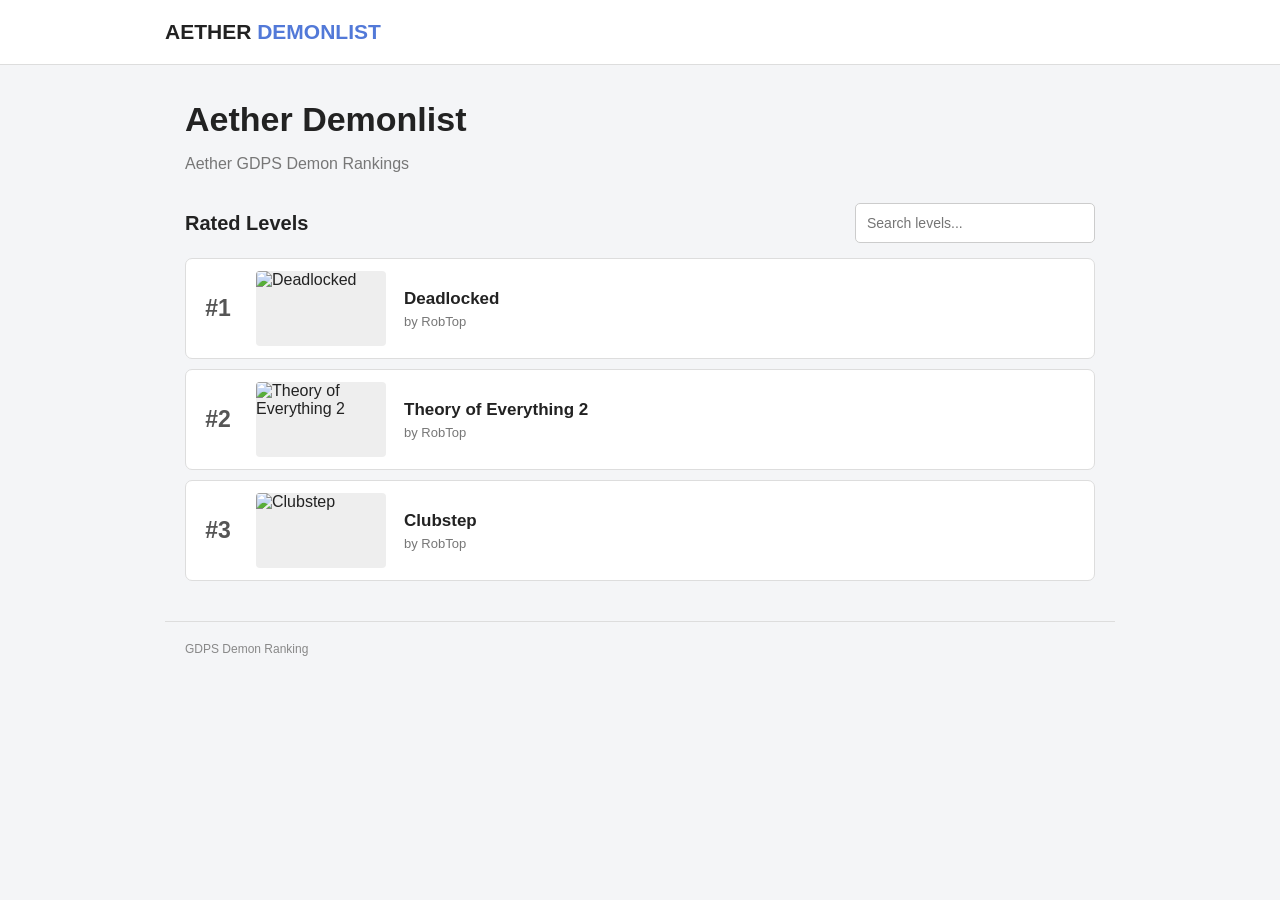
==== index.html @ 77951def "Rename aetherdemonlist.html to index.html" ====
<!DOCTYPE html>
<html lang="en">
<head>
<meta charset="UTF-8">
<meta name="viewport" content="width=device-width, initial-scale=1.0">
<title>Aether Demonlist</title>

<style>
* { box-sizing: border-box; }

body {
    margin: 0;
    background: #f4f5f7;
    color: #222;
    font-family: Arial, sans-serif;
}

header {
    background: white;
    border-bottom: 1px solid #ddd;
    padding: 20px;
}

nav {
    max-width: 950px;
    margin: auto;
    font-size: 21px;
    font-weight: bold;
}

nav span { color: #5279d8; }

main {
    max-width: 950px;
    margin: 35px auto;
    padding: 0 20px;
}

h1 {
    font-size: 34px;
    margin-bottom: 8px;
}

.subtitle {
    color: #777;
    margin-bottom: 30px;
}

.toolbar {
    display: flex;
    justify-content: space-between;
    align-items: center;
    gap: 15px;
    flex-wrap: wrap;
    margin-bottom: 15px;
}

h2 {
    font-size: 20px;
    margin: 0;
}

input {
    padding: 11px;
    border: 1px solid #ccc;
    border-radius: 5px;
    font-size: 14px;
    width: 240px;
}

.level {
    display: flex;
    align-items: center;
    gap: 18px;
    background: white;
    border: 1px solid #ddd;
    border-radius: 7px;
    padding: 12px;
    margin-bottom: 10px;
}

.rank {
    width: 40px;
    text-align: center;
    font-size: 23px;
    font-weight: bold;
    color: #555;
    flex-shrink: 0;
}

.thumbnail {
    width: 130px;
    height: 75px;
    object-fit: cover;
    background: #eee;
    border-radius: 4px;
    flex-shrink: 0;
}

.info { min-width: 0; }

.name {
    font-size: 17px;
    font-weight: bold;
    margin-bottom: 5px;
}

.creator {
    font-size: 13px;
    color: #777;
}

#empty {
    display: none;
    padding: 25px;
    color: #777;
    text-align: center;
}

footer {
    max-width: 950px;
    margin: 40px auto 0;
    padding: 20px;
    color: #888;
    font-size: 12px;
    border-top: 1px solid #ddd;
}

@media (max-width: 500px) {
    main { padding: 0 12px; }

    .level {
        gap: 10px;
        padding: 9px;
    }

    .rank {
        width: 27px;
        font-size: 19px;
    }

    .thumbnail {
        width: 85px;
        height: 60px;
    }

    .name { font-size: 14px; }

    input { width: 100%; }
}
</style>
</head>

<body>
<header>
    <nav>AETHER <span>DEMONLIST</span></nav>
</header>

<main>
    <h1>Aether Demonlist</h1>
    <p class="subtitle">Aether GDPS Demon Rankings</p>

    <div class="toolbar">
        <h2>Rated Levels</h2>
        <input id="search" type="search"
               placeholder="Search levels..."
               aria-label="Search levels">
    </div>

    <section id="levels">
        <article class="level" data-search="deadlocked robtop">
            <div class="rank">#1</div>
            <img
                class="thumbnail"
                src="https://geometry.games/images/geometry-dash-deadlocked.png"
                alt="Deadlocked">
            <div class="info">
                <div class="name">Deadlocked</div>
                <div class="creator">by RobTop</div>
            </div>
        </article>

        <article class="level" data-search="theory of everything 2 toe2 robtop">
            <div class="rank">#2</div>
            <img
                class="thumbnail"
                src="https://vignette.wikia.nocookie.net/geometry-dash/images/a/a8/TheoryOfEverything2Menu.png/revision/latest/scale-to-width-down/999?cb=20170503181239"
                alt="Theory of Everything 2">
            <div class="info">
                <div class="name">Theory of Everything 2</div>
                <div class="creator">by RobTop</div>
            </div>
        </article>

        <article class="level" data-search="clubstep robtop">
            <div class="rank">#3</div>
            <img
                class="thumbnail"
                src="https://causalzap.com/images/blogs/gd-clubstep-beginner-gate.webp"
                alt="Clubstep">
            <div class="info">
                <div class="name">Clubstep</div>
                <div class="creator">by RobTop</div>
            </div>
        </article>
    </section>

    <div id="empty">No rated levels found.</div>
</main>

<footer>
    GDPS Demon Ranking
</footer>

<script>
const search = document.getElementById("search");
const levels = [...document.querySelectorAll(".level")];
const empty = document.getElementById("empty");

search.addEventListener("input", () => {
    const query = search.value.toLowerCase().trim();
    let visible = 0;

    levels.forEach(level => {
        const matches = level.dataset.search.includes(query);
        level.style.display = matches ? "flex" : "none";
        if (matches) visible++;
    });

    empty.style.display = visible ? "none" : "block";
});
</script>
</body>
</html>
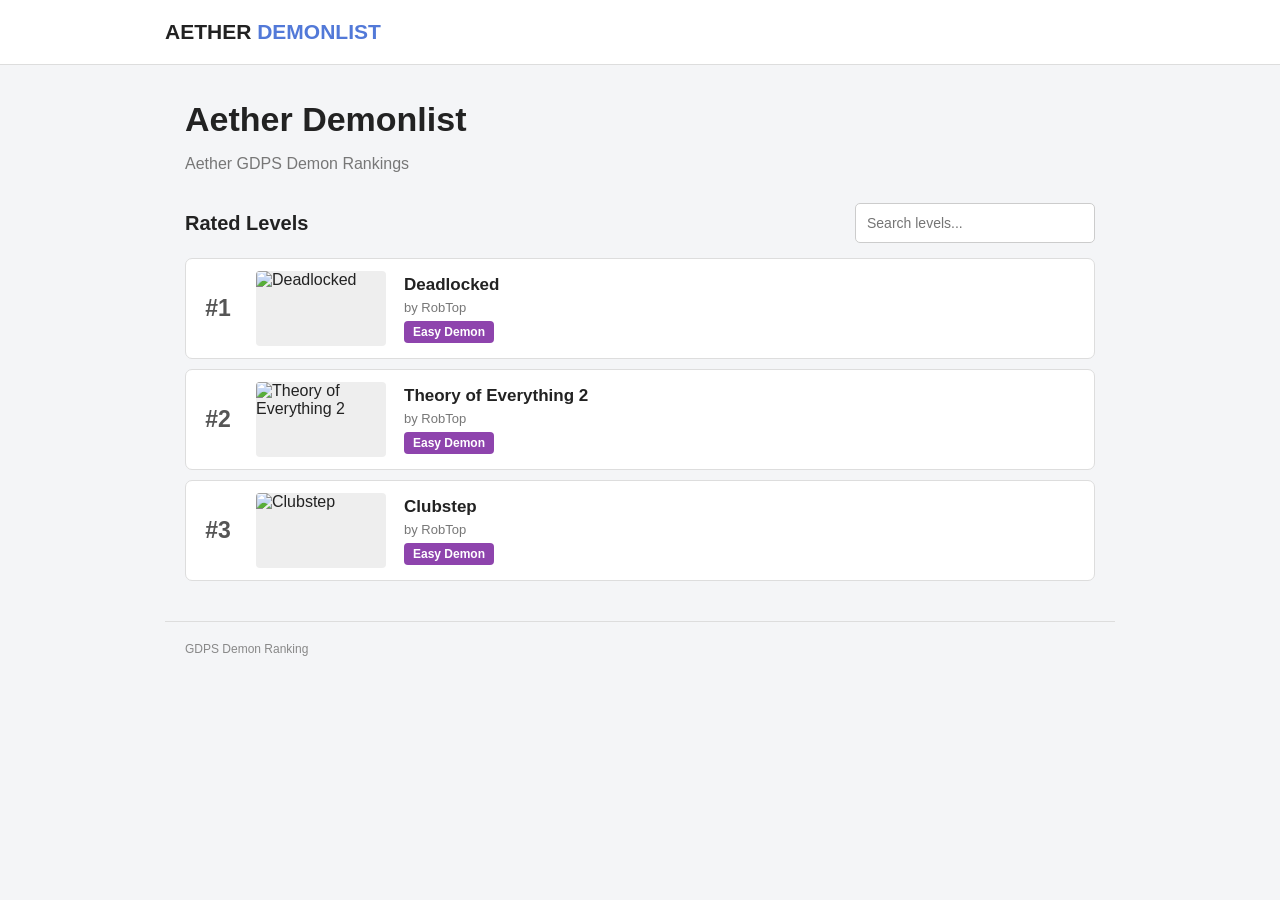
==== commit 3803ab26: "Update index.html" ====
--- a/index.html
+++ b/index.html
@@ -109,6 +109,17 @@
 .creator {
     font-size: 13px;
     color: #777;
+    margin-bottom: 6px;
+}
+
+.difficulty {
+    display: inline-block;
+    background: #8e44ad;
+    color: white;
+    font-size: 12px;
+    font-weight: bold;
+    padding: 4px 9px;
+    border-radius: 4px;
 }
 
 #empty {
@@ -169,7 +180,7 @@
     </div>
 
     <section id="levels">
-        <article class="level" data-search="deadlocked robtop">
+        <article class="level" data-search="deadlocked robtop easy demon">
             <div class="rank">#1</div>
             <img
                 class="thumbnail"
@@ -178,10 +189,11 @@
             <div class="info">
                 <div class="name">Deadlocked</div>
                 <div class="creator">by RobTop</div>
+                <span class="difficulty">Easy Demon</span>
             </div>
         </article>
 
-        <article class="level" data-search="theory of everything 2 toe2 robtop">
+        <article class="level" data-search="theory of everything 2 toe2 robtop easy demon">
             <div class="rank">#2</div>
             <img
                 class="thumbnail"
@@ -190,10 +202,11 @@
             <div class="info">
                 <div class="name">Theory of Everything 2</div>
                 <div class="creator">by RobTop</div>
+                <span class="difficulty">Easy Demon</span>
             </div>
         </article>
 
-        <article class="level" data-search="clubstep robtop">
+        <article class="level" data-search="clubstep robtop easy demon">
             <div class="rank">#3</div>
             <img
                 class="thumbnail"
@@ -202,6 +215,7 @@
             <div class="info">
                 <div class="name">Clubstep</div>
                 <div class="creator">by RobTop</div>
+                <span class="difficulty">Easy Demon</span>
             </div>
         </article>
     </section>
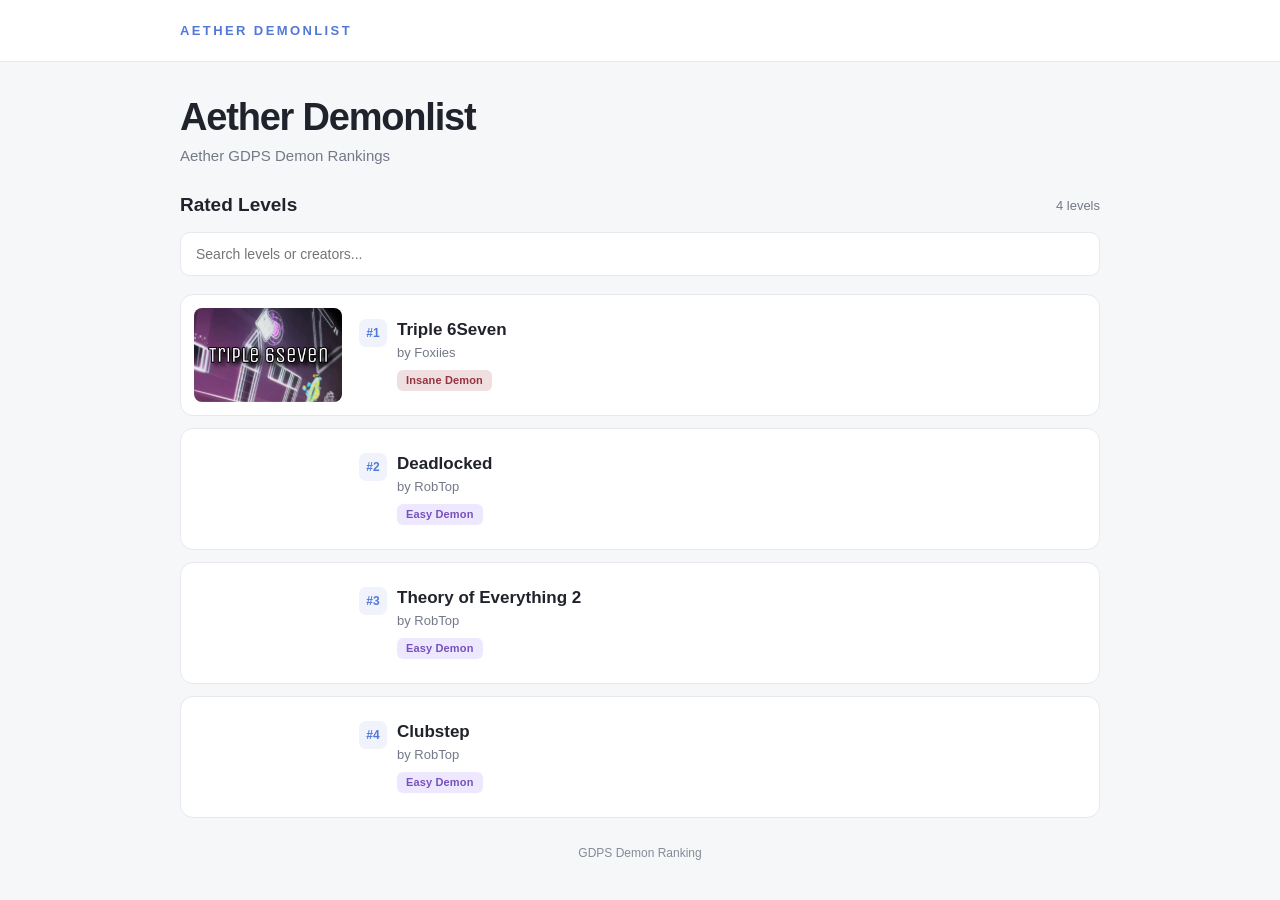
==== commit 4d632365: "Update index.html Added Triple 6Seven to the DL." ====
--- a/index.html
+++ b/index.html
@@ -1,249 +1,82 @@
-
 <!DOCTYPE html>
 <html lang="en">
 <head>
 <meta charset="UTF-8">
-<meta name="viewport" content="width=device-width, initial-scale=1.0">
+<meta name="viewport" content="width=device-width, initial-scale=1">
+<meta name="theme-color" content="#ffffff">
+<meta name="description" content="Aether Demonlist — Geometry Dash demon rankings and rated levels.">
 <title>Aether Demonlist</title>
-
 <style>
-* { box-sizing: border-box; }
-
-body {
-    margin: 0;
-    background: #f4f5f7;
-    color: #222;
-    font-family: Arial, sans-serif;
-}
-
-header {
-    background: white;
-    border-bottom: 1px solid #ddd;
-    padding: 20px;
-}
-
-nav {
-    max-width: 950px;
-    margin: auto;
-    font-size: 21px;
-    font-weight: bold;
-}
-
-nav span { color: #5279d8; }
-
-main {
-    max-width: 950px;
-    margin: 35px auto;
-    padding: 0 20px;
-}
-
-h1 {
-    font-size: 34px;
-    margin-bottom: 8px;
-}
-
-.subtitle {
-    color: #777;
-    margin-bottom: 30px;
-}
-
-.toolbar {
-    display: flex;
-    justify-content: space-between;
-    align-items: center;
-    gap: 15px;
-    flex-wrap: wrap;
-    margin-bottom: 15px;
-}
-
-h2 {
-    font-size: 20px;
-    margin: 0;
-}
-
-input {
-    padding: 11px;
-    border: 1px solid #ccc;
-    border-radius: 5px;
-    font-size: 14px;
-    width: 240px;
-}
-
-.level {
-    display: flex;
-    align-items: center;
-    gap: 18px;
-    background: white;
-    border: 1px solid #ddd;
-    border-radius: 7px;
-    padding: 12px;
-    margin-bottom: 10px;
-}
-
-.rank {
-    width: 40px;
-    text-align: center;
-    font-size: 23px;
-    font-weight: bold;
-    color: #555;
-    flex-shrink: 0;
-}
-
-.thumbnail {
-    width: 130px;
-    height: 75px;
-    object-fit: cover;
-    background: #eee;
-    border-radius: 4px;
-    flex-shrink: 0;
-}
-
-.info { min-width: 0; }
-
-.name {
-    font-size: 17px;
-    font-weight: bold;
-    margin-bottom: 5px;
-}
-
-.creator {
-    font-size: 13px;
-    color: #777;
-    margin-bottom: 6px;
-}
-
-.difficulty {
-    display: inline-block;
-    background: #8e44ad;
-    color: white;
-    font-size: 12px;
-    font-weight: bold;
-    padding: 4px 9px;
-    border-radius: 4px;
-}
-
-#empty {
-    display: none;
-    padding: 25px;
-    color: #777;
-    text-align: center;
-}
-
-footer {
-    max-width: 950px;
-    margin: 40px auto 0;
-    padding: 20px;
-    color: #888;
-    font-size: 12px;
-    border-top: 1px solid #ddd;
-}
-
-@media (max-width: 500px) {
-    main { padding: 0 12px; }
-
-    .level {
-        gap: 10px;
-        padding: 9px;
-    }
-
-    .rank {
-        width: 27px;
-        font-size: 19px;
-    }
-
-    .thumbnail {
-        width: 85px;
-        height: 60px;
-    }
-
-    .name { font-size: 14px; }
-
-    input { width: 100%; }
-}
+:root{--blue:#5279d8;--text:#20232b;--muted:#737987;--page:#f6f7f9;--border:#e7e9ef;--insane-red:#96323c}
+*{box-sizing:border-box}
+body{margin:0;background:var(--page);color:var(--text);font-family:Inter,-apple-system,BlinkMacSystemFont,"Segoe UI",Roboto,Arial,sans-serif}
+header{background:#fff;border-bottom:1px solid var(--border);padding:23px 20px}
+.header-inner,main,footer{width:min(920px,calc(100% - 32px));margin:0 auto}
+.brand{color:var(--blue);font-size:13px;font-weight:800;letter-spacing:2.4px}
+.hero{padding:34px 0 24px}
+h1{margin:0 0 8px;font-size:clamp(28px,5vw,38px);letter-spacing:-1.2px}
+.subtitle{margin:0;color:var(--muted);font-size:15px}
+.section-heading{display:flex;align-items:center;justify-content:space-between;gap:16px;margin:6px 0 16px}
+h2{font-size:19px;margin:0}.count{color:var(--muted);font-size:13px}
+.search-wrap{margin:0 0 18px}
+#search{width:100%;border:1px solid var(--border);border-radius:10px;padding:13px 15px;background:#fff;color:var(--text);font-size:14px;outline:none}
+#search:focus{border-color:var(--blue)}
+.level-list{display:grid;gap:12px}
+.level-card{display:grid;grid-template-columns:148px minmax(0,1fr);gap:17px;padding:13px;background:#fff;border:1px solid var(--border);border-radius:13px;min-width:0}
+.thumbnail{width:148px;height:94px;object-fit:cover;border-radius:8px;background:#eceef3;display:block}
+.level-info{min-width:0;align-self:center}
+.level-top{display:flex;align-items:flex-start;gap:10px}
+.rank{flex:0 0 auto;display:grid;place-items:center;width:28px;height:28px;border-radius:7px;background:#f0f3fb;color:var(--blue);font-size:12px;font-weight:800}
+.level-name{margin:1px 0 5px;font-size:17px;font-weight:750;overflow-wrap:anywhere}
+.creator{color:var(--muted);font-size:13px;margin:0 0 10px}
+.difficulty{display:inline-block;padding:5px 9px;border-radius:6px;font-size:11px;line-height:1;font-weight:750;letter-spacing:.15px;background:#eee8ff;color:#7650bd}
+.difficulty.insane{background:#f0dfe1;color:var(--insane-red)}
+.empty{display:none;padding:24px;text-align:center;color:var(--muted);background:#fff;border:1px solid var(--border);border-radius:12px}
+footer{padding:28px 0 32px;color:#858b98;font-size:12px;text-align:center}
+@media(max-width:520px){.level-card{grid-template-columns:108px minmax(0,1fr);gap:12px;padding:10px}.thumbnail{width:108px;height:84px}.level-name{font-size:15px}.level-top{gap:7px}.rank{width:25px;height:25px}}
 </style>
 </head>
-
 <body>
-<header>
-    <nav>AETHER <span>DEMONLIST</span></nav>
-</header>
-
+<header><div class="header-inner"><div class="brand">AETHER DEMONLIST</div></div></header>
 <main>
-    <h1>Aether Demonlist</h1>
-    <p class="subtitle">Aether GDPS Demon Rankings</p>
-
-    <div class="toolbar">
-        <h2>Rated Levels</h2>
-        <input id="search" type="search"
-               placeholder="Search levels..."
-               aria-label="Search levels">
-    </div>
-
-    <section id="levels">
-        <article class="level" data-search="deadlocked robtop easy demon">
-            <div class="rank">#1</div>
-            <img
-                class="thumbnail"
-                src="https://geometry.games/images/geometry-dash-deadlocked.png"
-                alt="Deadlocked">
-            <div class="info">
-                <div class="name">Deadlocked</div>
-                <div class="creator">by RobTop</div>
-                <span class="difficulty">Easy Demon</span>
-            </div>
-        </article>
-
-        <article class="level" data-search="theory of everything 2 toe2 robtop easy demon">
-            <div class="rank">#2</div>
-            <img
-                class="thumbnail"
-                src="https://vignette.wikia.nocookie.net/geometry-dash/images/a/a8/TheoryOfEverything2Menu.png/revision/latest/scale-to-width-down/999?cb=20170503181239"
-                alt="Theory of Everything 2">
-            <div class="info">
-                <div class="name">Theory of Everything 2</div>
-                <div class="creator">by RobTop</div>
-                <span class="difficulty">Easy Demon</span>
-            </div>
-        </article>
-
-        <article class="level" data-search="clubstep robtop easy demon">
-            <div class="rank">#3</div>
-            <img
-                class="thumbnail"
-                src="https://causalzap.com/images/blogs/gd-clubstep-beginner-gate.webp"
-                alt="Clubstep">
-            <div class="info">
-                <div class="name">Clubstep</div>
-                <div class="creator">by RobTop</div>
-                <span class="difficulty">Easy Demon</span>
-            </div>
-        </article>
-    </section>
-
-    <div id="empty">No rated levels found.</div>
+<section class="hero"><h1>Aether Demonlist</h1><p class="subtitle">Aether GDPS Demon Rankings</p></section>
+<section aria-labelledby="rated-title">
+<div class="section-heading"><h2 id="rated-title">Rated Levels</h2><span class="count" id="level-count">4 levels</span></div>
+<div class="search-wrap"><input id="search" type="search" placeholder="Search levels or creators..." aria-label="Search levels or creators"></div>
+<div class="level-list" id="level-list">
+<article class="level-card" data-search="triple 6seven foxiies insane demon">
+<img class="thumbnail" src="[data-uri]" alt="Triple 6Seven level thumbnail">
+<div class="level-info"><div class="level-top"><span class="rank">#1</span><div><h3 class="level-name">Triple 6Seven</h3><p class="creator">by Foxiies</p><span class="difficulty insane">Insane Demon</span></div></div></div>
+</article>
+<article class="level-card" data-search="deadlocked robtop easy demon">
+<img class="thumbnail" src="https://geometry.games/assets/images/levels/deadlocked.png" alt="Deadlocked level thumbnail" loading="lazy" onerror="this.style.visibility='hidden'">
+<div class="level-info"><div class="level-top"><span class="rank">#2</span><div><h3 class="level-name">Deadlocked</h3><p class="creator">by RobTop</p><span class="difficulty">Easy Demon</span></div></div></div>
+</article>
+<article class="level-card" data-search="theory of everything 2 toe2 robtop easy demon">
+<img class="thumbnail" src="https://www.causalzap.com/images/levels/theory-of-everything-2.png" alt="Theory of Everything 2 level thumbnail" loading="lazy" onerror="this.style.visibility='hidden'">
+<div class="level-info"><div class="level-top"><span class="rank">#3</span><div><h3 class="level-name">Theory of Everything 2</h3><p class="creator">by RobTop</p><span class="difficulty">Easy Demon</span></div></div></div>
+</article>
+<article class="level-card" data-search="clubstep robtop easy demon">
+<img class="thumbnail" src="https://static.wikia.nocookie.net/geometry-dash/images/clubstep.png" alt="Clubstep level thumbnail" loading="lazy" onerror="this.style.visibility='hidden'">
+<div class="level-info"><div class="level-top"><span class="rank">#4</span><div><h3 class="level-name">Clubstep</h3><p class="creator">by RobTop</p><span class="difficulty">Easy Demon</span></div></div></div>
+</article>
+</div>
+<div class="empty" id="empty-state">No levels found.</div>
+</section>
 </main>
-
-<footer>
-    GDPS Demon Ranking
-</footer>
-
+<footer>GDPS Demon Ranking</footer>
 <script>
-const search = document.getElementById("search");
-const levels = [...document.querySelectorAll(".level")];
-const empty = document.getElementById("empty");
-
-search.addEventListener("input", () => {
-    const query = search.value.toLowerCase().trim();
-    let visible = 0;
-
-    levels.forEach(level => {
-        const matches = level.dataset.search.includes(query);
-        level.style.display = matches ? "flex" : "none";
-        if (matches) visible++;
-    });
-
-    empty.style.display = visible ? "none" : "block";
-});
+const search=document.getElementById('search');
+const cards=Array.from(document.querySelectorAll('.level-card'));
+const count=document.getElementById('level-count');
+const empty=document.getElementById('empty-state');
+function filterLevels(){
+ const query=search.value.trim().toLowerCase();let visible=0;
+ cards.forEach(card=>{const match=card.dataset.search.includes(query);card.style.display=match?'grid':'none';if(match)visible++;});
+ count.textContent=visible+' '+(visible===1?'level':'levels');
+ empty.style.display=visible?'none':'block';
+}
+search.addEventListener('input',filterLevels);
 </script>
 </body>
 </html>
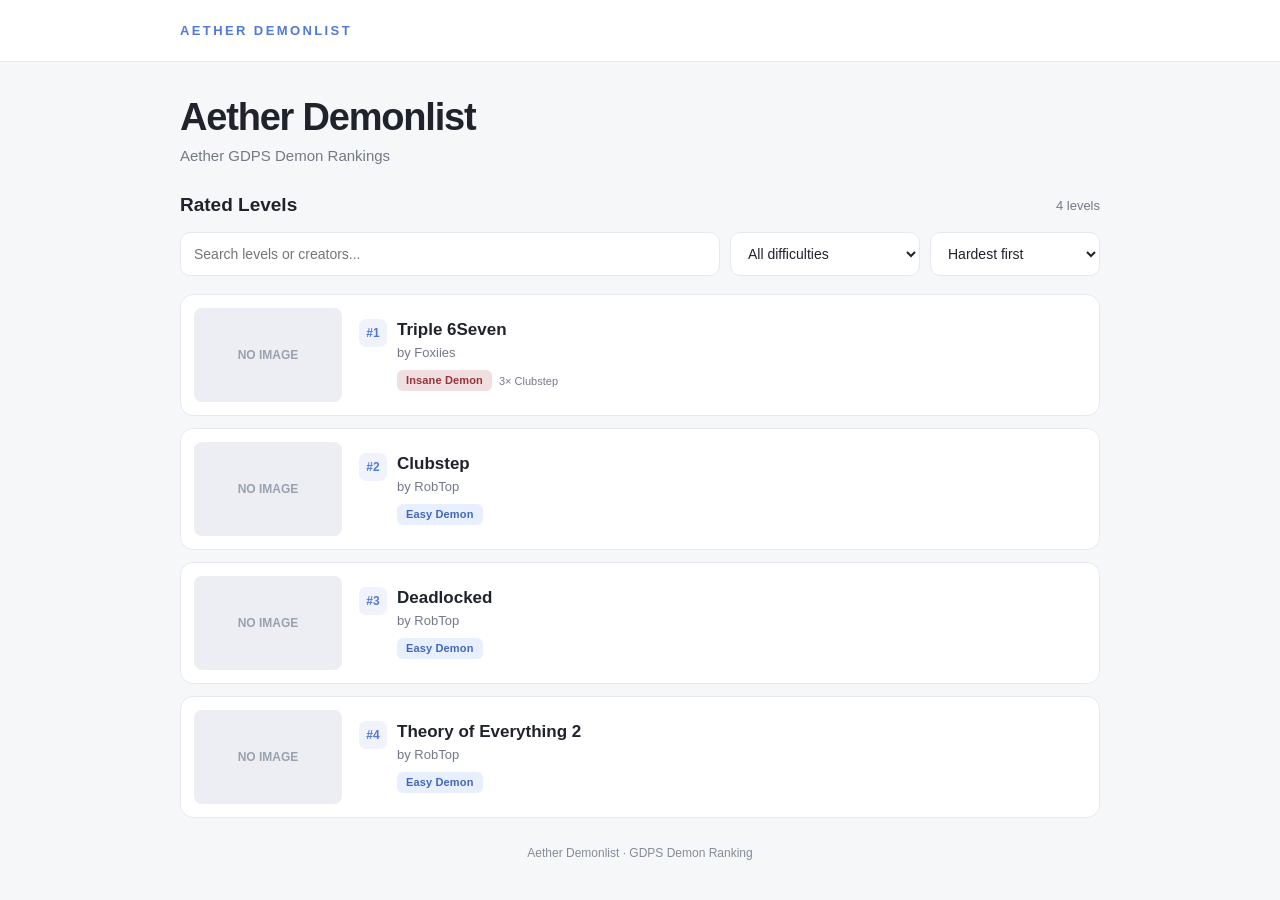
==== commit a8513668: "Intital Release 1.0.0 Initial Release" ====
--- a/index.html
+++ b/index.html
@@ -1,82 +1,51 @@
-<!DOCTYPE html>
-<html lang="en">
-<head>
-<meta charset="UTF-8">
-<meta name="viewport" content="width=device-width, initial-scale=1">
-<meta name="theme-color" content="#ffffff">
-<meta name="description" content="Aether Demonlist — Geometry Dash demon rankings and rated levels.">
-<title>Aether Demonlist</title>
-<style>
-:root{--blue:#5279d8;--text:#20232b;--muted:#737987;--page:#f6f7f9;--border:#e7e9ef;--insane-red:#96323c}
-*{box-sizing:border-box}
-body{margin:0;background:var(--page);color:var(--text);font-family:Inter,-apple-system,BlinkMacSystemFont,"Segoe UI",Roboto,Arial,sans-serif}
-header{background:#fff;border-bottom:1px solid var(--border);padding:23px 20px}
-.header-inner,main,footer{width:min(920px,calc(100% - 32px));margin:0 auto}
-.brand{color:var(--blue);font-size:13px;font-weight:800;letter-spacing:2.4px}
-.hero{padding:34px 0 24px}
-h1{margin:0 0 8px;font-size:clamp(28px,5vw,38px);letter-spacing:-1.2px}
-.subtitle{margin:0;color:var(--muted);font-size:15px}
-.section-heading{display:flex;align-items:center;justify-content:space-between;gap:16px;margin:6px 0 16px}
-h2{font-size:19px;margin:0}.count{color:var(--muted);font-size:13px}
-.search-wrap{margin:0 0 18px}
-#search{width:100%;border:1px solid var(--border);border-radius:10px;padding:13px 15px;background:#fff;color:var(--text);font-size:14px;outline:none}
-#search:focus{border-color:var(--blue)}
-.level-list{display:grid;gap:12px}
-.level-card{display:grid;grid-template-columns:148px minmax(0,1fr);gap:17px;padding:13px;background:#fff;border:1px solid var(--border);border-radius:13px;min-width:0}
-.thumbnail{width:148px;height:94px;object-fit:cover;border-radius:8px;background:#eceef3;display:block}
-.level-info{min-width:0;align-self:center}
-.level-top{display:flex;align-items:flex-start;gap:10px}
-.rank{flex:0 0 auto;display:grid;place-items:center;width:28px;height:28px;border-radius:7px;background:#f0f3fb;color:var(--blue);font-size:12px;font-weight:800}
-.level-name{margin:1px 0 5px;font-size:17px;font-weight:750;overflow-wrap:anywhere}
-.creator{color:var(--muted);font-size:13px;margin:0 0 10px}
-.difficulty{display:inline-block;padding:5px 9px;border-radius:6px;font-size:11px;line-height:1;font-weight:750;letter-spacing:.15px;background:#eee8ff;color:#7650bd}
-.difficulty.insane{background:#f0dfe1;color:var(--insane-red)}
-.empty{display:none;padding:24px;text-align:center;color:var(--muted);background:#fff;border:1px solid var(--border);border-radius:12px}
-footer{padding:28px 0 32px;color:#858b98;font-size:12px;text-align:center}
-@media(max-width:520px){.level-card{grid-template-columns:108px minmax(0,1fr);gap:12px;padding:10px}.thumbnail{width:108px;height:84px}.level-name{font-size:15px}.level-top{gap:7px}.rank{width:25px;height:25px}}
-</style>
-</head>
-<body>
-<header><div class="header-inner"><div class="brand">AETHER DEMONLIST</div></div></header>
-<main>
-<section class="hero"><h1>Aether Demonlist</h1><p class="subtitle">Aether GDPS Demon Rankings</p></section>
-<section aria-labelledby="rated-title">
-<div class="section-heading"><h2 id="rated-title">Rated Levels</h2><span class="count" id="level-count">4 levels</span></div>
-<div class="search-wrap"><input id="search" type="search" placeholder="Search levels or creators..." aria-label="Search levels or creators"></div>
-<div class="level-list" id="level-list">
-<article class="level-card" data-search="triple 6seven foxiies insane demon">
-<img class="thumbnail" src="[data-uri]" alt="Triple 6Seven level thumbnail">
-<div class="level-info"><div class="level-top"><span class="rank">#1</span><div><h3 class="level-name">Triple 6Seven</h3><p class="creator">by Foxiies</p><span class="difficulty insane">Insane Demon</span></div></div></div>
-</article>
-<article class="level-card" data-search="deadlocked robtop easy demon">
-<img class="thumbnail" src="https://geometry.games/assets/images/levels/deadlocked.png" alt="Deadlocked level thumbnail" loading="lazy" onerror="this.style.visibility='hidden'">
-<div class="level-info"><div class="level-top"><span class="rank">#2</span><div><h3 class="level-name">Deadlocked</h3><p class="creator">by RobTop</p><span class="difficulty">Easy Demon</span></div></div></div>
-</article>
-<article class="level-card" data-search="theory of everything 2 toe2 robtop easy demon">
-<img class="thumbnail" src="https://www.causalzap.com/images/levels/theory-of-everything-2.png" alt="Theory of Everything 2 level thumbnail" loading="lazy" onerror="this.style.visibility='hidden'">
-<div class="level-info"><div class="level-top"><span class="rank">#3</span><div><h3 class="level-name">Theory of Everything 2</h3><p class="creator">by RobTop</p><span class="difficulty">Easy Demon</span></div></div></div>
-</article>
-<article class="level-card" data-search="clubstep robtop easy demon">
-<img class="thumbnail" src="https://static.wikia.nocookie.net/geometry-dash/images/clubstep.png" alt="Clubstep level thumbnail" loading="lazy" onerror="this.style.visibility='hidden'">
-<div class="level-info"><div class="level-top"><span class="rank">#4</span><div><h3 class="level-name">Clubstep</h3><p class="creator">by RobTop</p><span class="difficulty">Easy Demon</span></div></div></div>
-</article>
-</div>
-<div class="empty" id="empty-state">No levels found.</div>
-</section>
-</main>
-<footer>GDPS Demon Ranking</footer>
-<script>
-const search=document.getElementById('search');
-const cards=Array.from(document.querySelectorAll('.level-card'));
-const count=document.getElementById('level-count');
-const empty=document.getElementById('empty-state');
-function filterLevels(){
- const query=search.value.trim().toLowerCase();let visible=0;
- cards.forEach(card=>{const match=card.dataset.search.includes(query);card.style.display=match?'grid':'none';if(match)visible++;});
- count.textContent=visible+' '+(visible===1?'level':'levels');
- empty.style.display=visible?'none':'block';
-}
-search.addEventListener('input',filterLevels);
-</script>
-</body>
-</html>
+<!DOCTYPE html>
+<html lang="en">
+<head>
+  <meta charset="UTF-8">
+  <meta name="viewport" content="width=device-width, initial-scale=1">
+  <meta name="theme-color" content="#ffffff">
+  <meta name="description" content="Aether Demonlist — Geometry Dash demon rankings and rated levels.">
+  <title>Aether Demonlist</title>
+  <link rel="stylesheet" href="style.css">
+  <script src="script.js" defer></script>
+</head>
+<body>
+  <header><div class="header-inner"><div class="brand">AETHER DEMONLIST</div></div></header>
+  <main>
+    <section class="hero">
+      <h1>Aether Demonlist</h1>
+      <p class="subtitle">Aether GDPS Demon Rankings</p>
+    </section>
+
+    <section aria-labelledby="rated-title">
+      <div class="section-heading">
+        <h2 id="rated-title">Rated Levels</h2>
+        <span class="count" id="level-count">Loading...</span>
+      </div>
+
+      <div class="toolbar">
+        <input id="search" type="search" placeholder="Search levels or creators..." aria-label="Search levels or creators">
+        <select id="difficulty-filter" aria-label="Filter by demon difficulty">
+          <option value="all">All difficulties</option>
+          <option value="1">Easy Demon</option>
+          <option value="2">Medium Demon</option>
+          <option value="3">Hard Demon</option>
+          <option value="4">Insane Demon</option>
+          <option value="5">Extreme Demon</option>
+        </select>
+        <select id="sort-order" aria-label="Sort order">
+          <option value="hardest">Hardest first</option>
+          <option value="easiest">Easiest first</option>
+        </select>
+      </div>
+
+      <div class="level-list" id="level-list" aria-live="polite"></div>
+      <div class="empty" id="empty-state" hidden>No levels found.</div>
+      <div class="error" id="error-state" hidden>
+        Could not load <code>levels.json</code>. Open this project with a local server (for example, VS Code Live Server).
+      </div>
+    </section>
+  </main>
+  <footer>Aether Demonlist · GDPS Demon Ranking</footer>
+</body>
+</html>
--- a/style.css
+++ b/style.css
@@ -0,0 +1,67 @@
+:root {
+  --blue: #5279d8;
+  --text: #20232b;
+  --muted: #737987;
+  --page: #f6f7f9;
+  --border: #e7e9ef;
+  --insane-red: #96323c;
+}
+* { box-sizing: border-box; }
+body {
+  margin: 0; background: var(--page); color: var(--text);
+  font-family: Inter, -apple-system, BlinkMacSystemFont, "Segoe UI", Roboto, Arial, sans-serif;
+}
+header { background: #fff; border-bottom: 1px solid var(--border); padding: 23px 20px; }
+.header-inner, main, footer { width: min(920px, calc(100% - 32px)); margin: 0 auto; }
+.brand { color: var(--blue); font-size: 13px; font-weight: 800; letter-spacing: 2.4px; }
+.hero { padding: 34px 0 24px; }
+h1 { margin: 0 0 8px; font-size: clamp(28px, 5vw, 38px); letter-spacing: -1.2px; }
+.subtitle { margin: 0; color: var(--muted); font-size: 15px; }
+.section-heading { display: flex; align-items: center; justify-content: space-between; gap: 16px; margin: 6px 0 16px; }
+h2 { font-size: 19px; margin: 0; }
+.count { color: var(--muted); font-size: 13px; }
+.toolbar { display: grid; grid-template-columns: minmax(180px, 1fr) 190px 170px; gap: 10px; margin-bottom: 18px; }
+.toolbar input, .toolbar select {
+  min-width: 0; width: 100%; border: 1px solid var(--border); border-radius: 10px;
+  padding: 12px 13px; background: #fff; color: var(--text); font-size: 14px; outline: none;
+}
+.toolbar input:focus, .toolbar select:focus { border-color: var(--blue); }
+.level-list { display: grid; gap: 12px; }
+.level-card {
+  display: grid; grid-template-columns: 148px minmax(0, 1fr); gap: 17px;
+  padding: 13px; background: #fff; border: 1px solid var(--border);
+  border-radius: 13px; min-width: 0;
+}
+.thumbnail {
+  width: 148px; height: 94px; object-fit: cover; border-radius: 8px;
+  background: #eceef3; display: block;
+}
+.thumbnail-placeholder {
+  width: 148px; height: 94px; border-radius: 8px; background: #eceef3;
+  display: grid; place-items: center; color: #9aa1af; font-size: 12px; font-weight: 700;
+}
+.level-info { min-width: 0; align-self: center; }
+.level-top { display: flex; align-items: flex-start; gap: 10px; }
+.rank {
+  flex: 0 0 auto; display: grid; place-items: center; width: 28px; height: 28px;
+  border-radius: 7px; background: #f0f3fb; color: var(--blue); font-size: 12px; font-weight: 800;
+}
+.level-name { margin: 1px 0 5px; font-size: 17px; font-weight: 750; overflow-wrap: anywhere; }
+.creator { color: var(--muted); font-size: 13px; margin: 0 0 10px; }
+.meta { display: flex; align-items: center; flex-wrap: wrap; gap: 7px; }
+.difficulty { display: inline-block; padding: 5px 9px; border-radius: 6px; font-size: 11px; line-height: 1; font-weight: 750; letter-spacing: .15px; background: #e8efff; color: #4266bd; }
+.difficulty.medium { background: #e5f4e8; color: #347b48; }
+.difficulty.hard { background: #fff0d9; color: #98621b; }
+.difficulty.insane { background: #f0dfe1; color: var(--insane-red); }
+.difficulty.extreme { background: #fce4e4; color: #c52e38; }
+.verificator, .difficulty-value { color: var(--muted); font-size: 11px; }
+.empty, .error { padding: 24px; text-align: center; color: var(--muted); background: #fff; border: 1px solid var(--border); border-radius: 12px; }
+.error { color: #a33; }
+footer { padding: 28px 0 32px; color: #858b98; font-size: 12px; text-align: center; }
+[hidden] { display: none !important; }
+@media (max-width: 650px) { .toolbar { grid-template-columns: 1fr 1fr; } .toolbar input { grid-column: 1 / -1; } }
+@media (max-width: 520px) {
+  .level-card { grid-template-columns: 108px minmax(0, 1fr); gap: 12px; padding: 10px; }
+  .thumbnail, .thumbnail-placeholder { width: 108px; height: 84px; }
+  .level-name { font-size: 15px; } .level-top { gap: 7px; } .rank { width: 25px; height: 25px; }
+}
